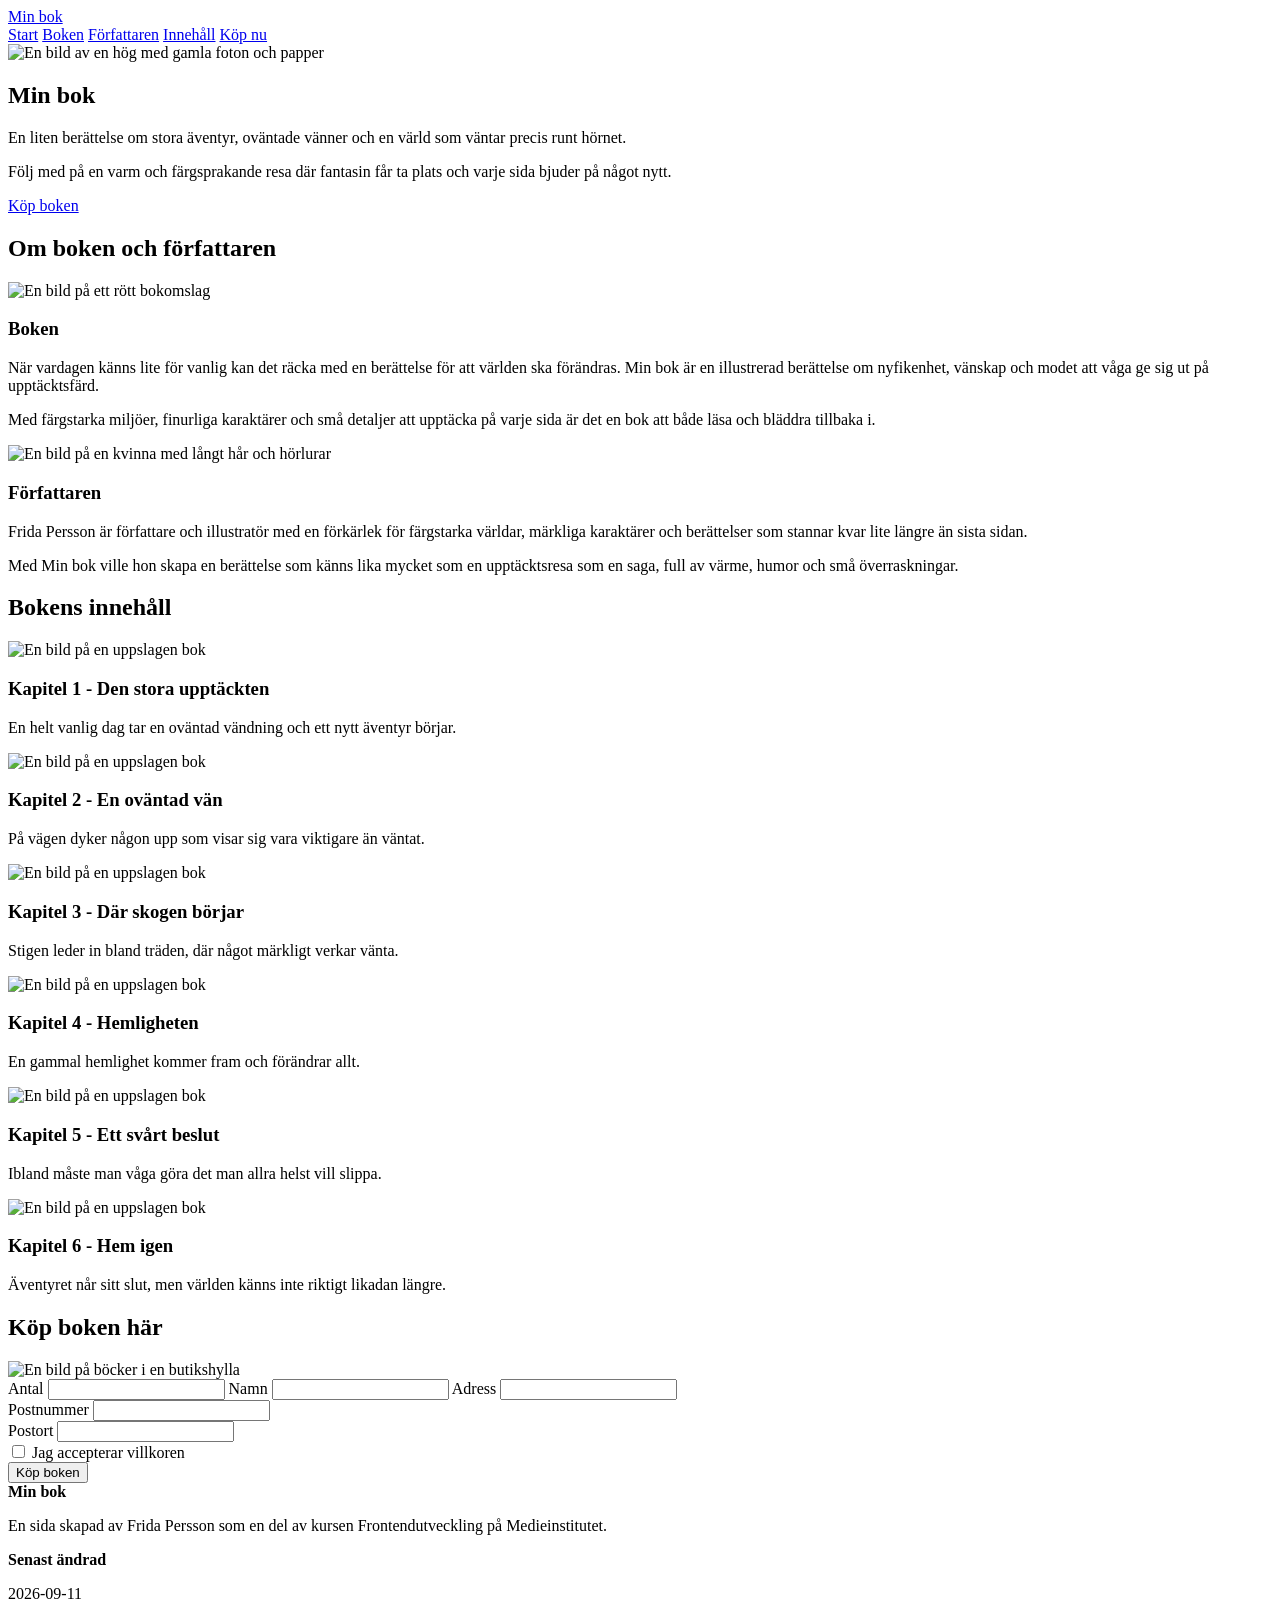
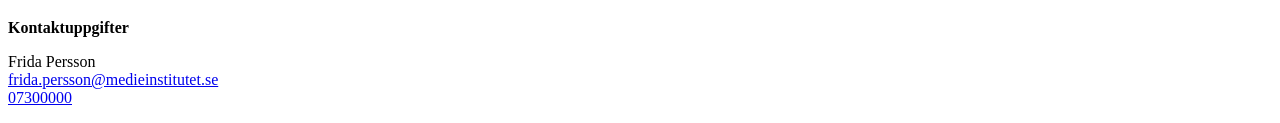
==== docs/index.html @ d1f8f6a1 "Add minified files" ====
<!DOCTYPE html><html lang=sv><head><meta charset=UTF-8><meta name=viewport content="width=device-width, initial-scale=1.0"><title>Boksida</title><link href=css/style.css rel=stylesheet></head><body> <header><nav><a href=# class=logo>Min bok</a><div><a href=#>Start</a> <a href=#boken>Boken</a> <a href=#forfattaren>Författaren</a> <a href=#innehall>Innehåll</a> <a href=#kop>Köp nu</a></div></nav></header><main><section class=hero><img src=img/herophoto.jpg alt="En bild av en hög med gamla foton och papper"><div class=hero-content><h1>Min bok</h1><p>En liten berättelse om stora äventyr, oväntade vänner och en värld som väntar precis runt hörnet.</p><p>Följ med på en varm och färgsprakande resa där fantasin får ta plats och varje sida bjuder på något nytt.</p><a href=#kop class="button hero-button">Köp boken</a></div></section><section class=info-section><h2>Om boken och författaren</h2><article class=info-block id=boken><img src=img/boken.jpg alt="En bild på ett rött bokomslag"><div><h3>Boken</h3><p>När vardagen känns lite för vanlig kan det räcka med en berättelse för att världen ska förändras. Min bok är en illustrerad berättelse om nyfikenhet, vänskap och modet att våga ge sig ut på upptäcktsfärd.</p><p>Med färgstarka miljöer, finurliga karaktärer och små detaljer att upptäcka på varje sida är det en bok att både läsa och bläddra tillbaka i.</p></div></article><article class=info-block id=forfattaren><img src=img/forfattare.jpg alt="En bild på en kvinna med långt hår och hörlurar"><div><h3>Författaren</h3><p>Frida Persson är författare och illustratör med en förkärlek för färgstarka världar, märkliga karaktärer och berättelser som stannar kvar lite längre än sista sidan.</p><p>Med Min bok ville hon skapa en berättelse som känns lika mycket som en upptäcktsresa som en saga, full av värme, humor och små överraskningar.</p></div></article></section><section id=innehall><h2>Bokens innehåll</h2><article><img src=img/kapitel.jpg alt="En bild på en uppslagen bok"><h3>Kapitel 1 - Den stora upptäckten</h3><p>En helt vanlig dag tar en oväntad vändning och ett nytt äventyr börjar.</p></article><article><img src=img/kapitel.jpg alt="En bild på en uppslagen bok"><h3>Kapitel 2 - En oväntad vän</h3><p>På vägen dyker någon upp som visar sig vara viktigare än väntat.</p></article><article><img src=img/kapitel.jpg alt="En bild på en uppslagen bok"><h3>Kapitel 3 - Där skogen börjar</h3><p>Stigen leder in bland träden, där något märkligt verkar vänta.</p></article><article><img src=img/kapitel.jpg alt="En bild på en uppslagen bok"><h3>Kapitel 4 - Hemligheten</h3><p>En gammal hemlighet kommer fram och förändrar allt.</p></article><article><img src=img/kapitel.jpg alt="En bild på en uppslagen bok"><h3>Kapitel 5 - Ett svårt beslut</h3><p>Ibland måste man våga göra det man allra helst vill slippa.</p></article><article><img src=img/kapitel.jpg alt="En bild på en uppslagen bok"><h3>Kapitel 6 - Hem igen</h3><p>Äventyret når sitt slut, men världen känns inte riktigt likadan längre.</p></article></section><section id=kop><h2>Köp boken här</h2><div><img src=img/formularbild.jpg alt="En bild på böcker i en butikshylla"><form><label for=antal>Antal</label> <input type=number id=antal name=antal required> <label for=namn>Namn</label> <input type=text id=namn name=namn required> <label for=adress>Adress</label> <input type=text id=adress name=adress required><div class=address-row><div><label for=postnummer>Postnummer</label> <input type=text id=postnummer name=postnummer required></div><div><label for=postort>Postort</label> <input type=text id=postort name=postort required></div></div><div><input type=checkbox id=villkor name=villkor required> <label for=villkor>Jag accepterar villkoren</label></div><button type=submit class=button>Köp boken</button></form></div></section></main><footer><div class=footer-content><div><b>Min bok</b><p>En sida skapad av Frida Persson som en del av kursen Frontendutveckling på Medieinstitutet.</p></div><div><b>Senast ändrad</b><p>2026-09-11</p></div><div><b>Kontaktuppgifter</b><p>Frida Persson <br> <a href=mailto:frida.persson@medieinstitutet.se>frida.persson@medieinstitutet.se</a> <br> <a href=tel:073000000>07300000</a></p></div></div></footer></body></html>
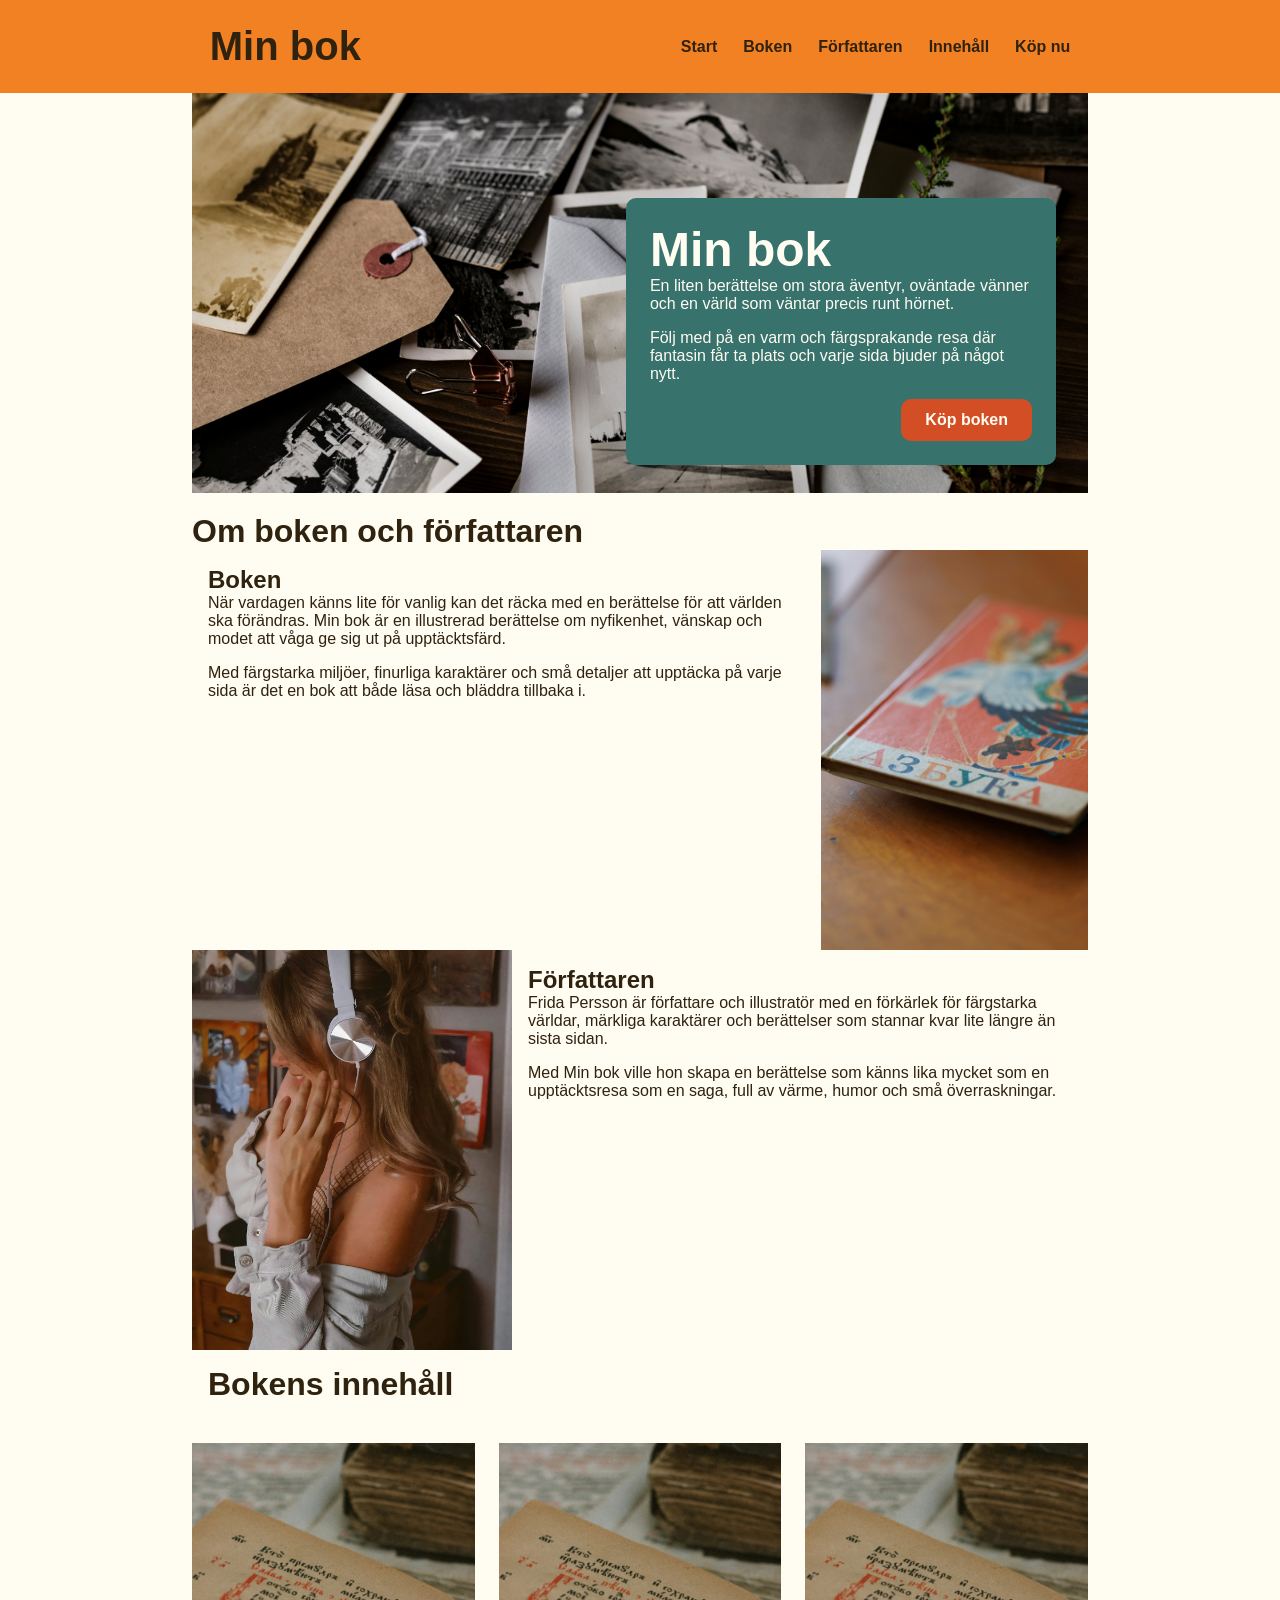
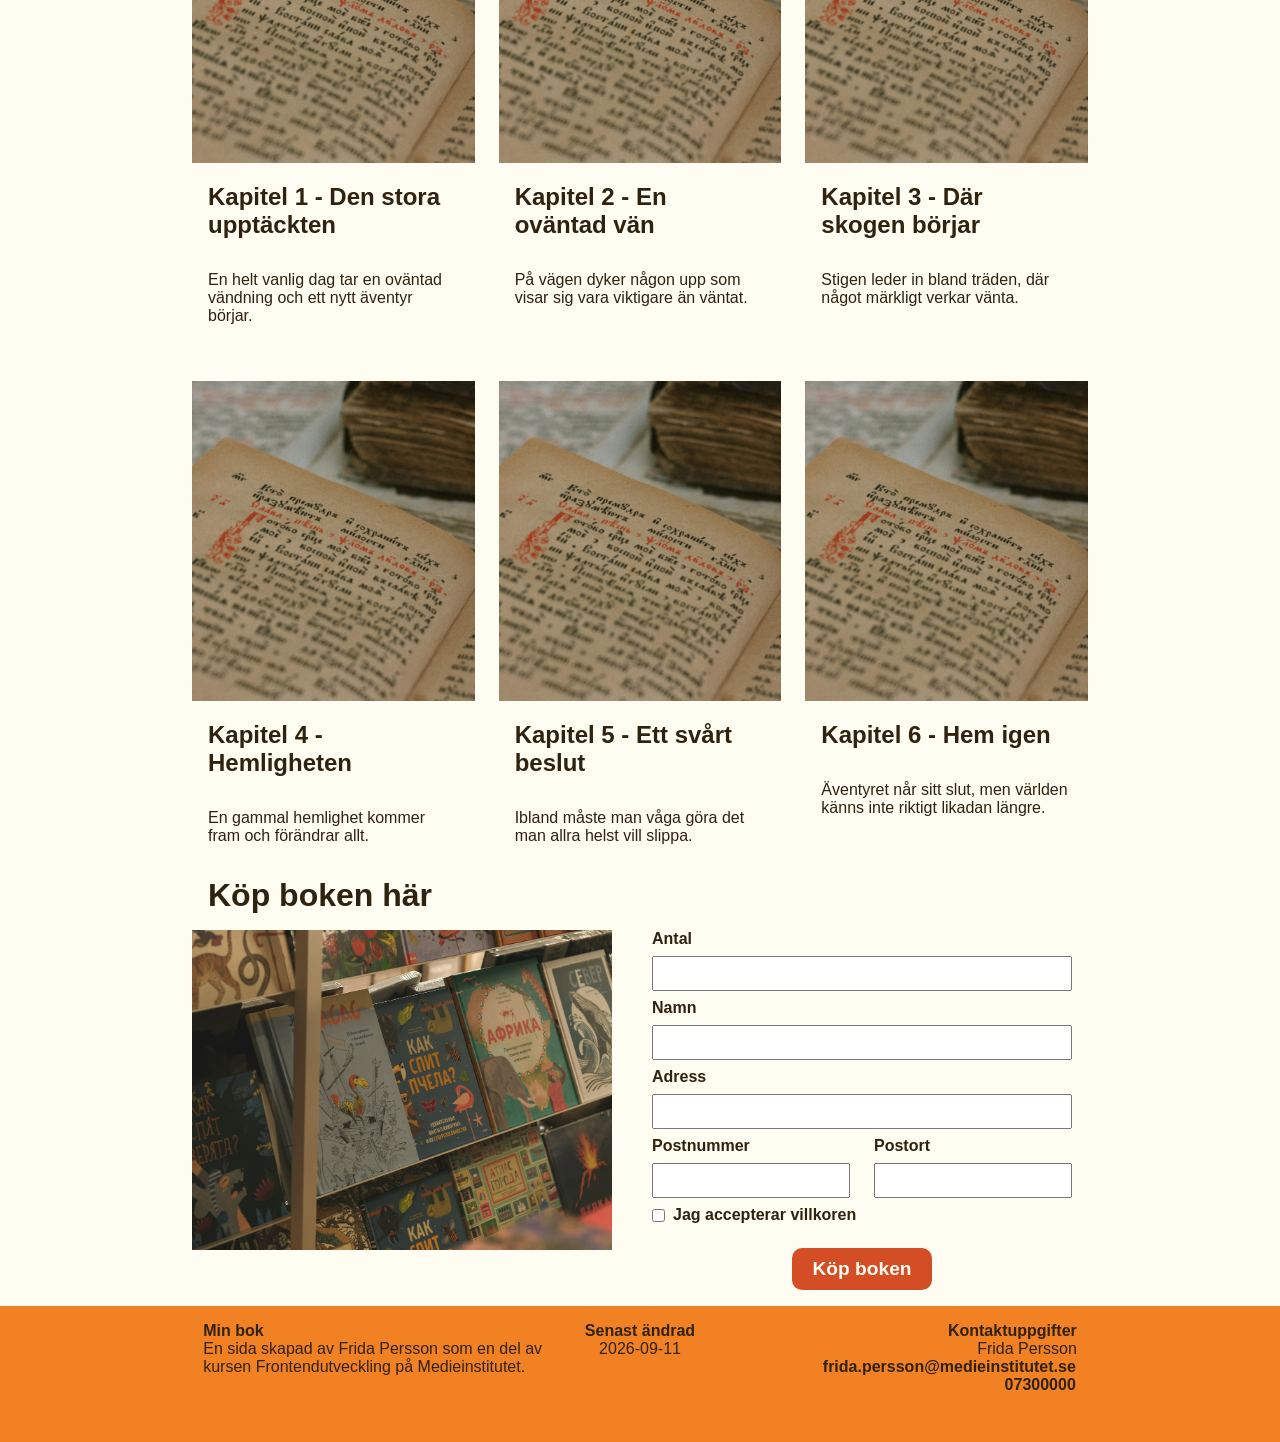
==== commit 02b597d0: "Fix broken links in minified files" ====
--- a/docs/index.html
+++ b/docs/index.html
@@ -1 +1 @@
-<!DOCTYPE html><html lang=sv><head><meta charset=UTF-8><meta name=viewport content="width=device-width, initial-scale=1.0"><title>Boksida</title><link href=css/style.css rel=stylesheet></head><body> <header><nav><a href=# class=logo>Min bok</a><div><a href=#>Start</a> <a href=#boken>Boken</a> <a href=#forfattaren>Författaren</a> <a href=#innehall>Innehåll</a> <a href=#kop>Köp nu</a></div></nav></header><main><section class=hero><img src=img/herophoto.jpg alt="En bild av en hög med gamla foton och papper"><div class=hero-content><h1>Min bok</h1><p>En liten berättelse om stora äventyr, oväntade vänner och en värld som väntar precis runt hörnet.</p><p>Följ med på en varm och färgsprakande resa där fantasin får ta plats och varje sida bjuder på något nytt.</p><a href=#kop class="button hero-button">Köp boken</a></div></section><section class=info-section><h2>Om boken och författaren</h2><article class=info-block id=boken><img src=img/boken.jpg alt="En bild på ett rött bokomslag"><div><h3>Boken</h3><p>När vardagen känns lite för vanlig kan det räcka med en berättelse för att världen ska förändras. Min bok är en illustrerad berättelse om nyfikenhet, vänskap och modet att våga ge sig ut på upptäcktsfärd.</p><p>Med färgstarka miljöer, finurliga karaktärer och små detaljer att upptäcka på varje sida är det en bok att både läsa och bläddra tillbaka i.</p></div></article><article class=info-block id=forfattaren><img src=img/forfattare.jpg alt="En bild på en kvinna med långt hår och hörlurar"><div><h3>Författaren</h3><p>Frida Persson är författare och illustratör med en förkärlek för färgstarka världar, märkliga karaktärer och berättelser som stannar kvar lite längre än sista sidan.</p><p>Med Min bok ville hon skapa en berättelse som känns lika mycket som en upptäcktsresa som en saga, full av värme, humor och små överraskningar.</p></div></article></section><section id=innehall><h2>Bokens innehåll</h2><article><img src=img/kapitel.jpg alt="En bild på en uppslagen bok"><h3>Kapitel 1 - Den stora upptäckten</h3><p>En helt vanlig dag tar en oväntad vändning och ett nytt äventyr börjar.</p></article><article><img src=img/kapitel.jpg alt="En bild på en uppslagen bok"><h3>Kapitel 2 - En oväntad vän</h3><p>På vägen dyker någon upp som visar sig vara viktigare än väntat.</p></article><article><img src=img/kapitel.jpg alt="En bild på en uppslagen bok"><h3>Kapitel 3 - Där skogen börjar</h3><p>Stigen leder in bland träden, där något märkligt verkar vänta.</p></article><article><img src=img/kapitel.jpg alt="En bild på en uppslagen bok"><h3>Kapitel 4 - Hemligheten</h3><p>En gammal hemlighet kommer fram och förändrar allt.</p></article><article><img src=img/kapitel.jpg alt="En bild på en uppslagen bok"><h3>Kapitel 5 - Ett svårt beslut</h3><p>Ibland måste man våga göra det man allra helst vill slippa.</p></article><article><img src=img/kapitel.jpg alt="En bild på en uppslagen bok"><h3>Kapitel 6 - Hem igen</h3><p>Äventyret når sitt slut, men världen känns inte riktigt likadan längre.</p></article></section><section id=kop><h2>Köp boken här</h2><div><img src=img/formularbild.jpg alt="En bild på böcker i en butikshylla"><form><label for=antal>Antal</label> <input type=number id=antal name=antal required> <label for=namn>Namn</label> <input type=text id=namn name=namn required> <label for=adress>Adress</label> <input type=text id=adress name=adress required><div class=address-row><div><label for=postnummer>Postnummer</label> <input type=text id=postnummer name=postnummer required></div><div><label for=postort>Postort</label> <input type=text id=postort name=postort required></div></div><div><input type=checkbox id=villkor name=villkor required> <label for=villkor>Jag accepterar villkoren</label></div><button type=submit class=button>Köp boken</button></form></div></section></main><footer><div class=footer-content><div><b>Min bok</b><p>En sida skapad av Frida Persson som en del av kursen Frontendutveckling på Medieinstitutet.</p></div><div><b>Senast ändrad</b><p>2026-09-11</p></div><div><b>Kontaktuppgifter</b><p>Frida Persson <br> <a href=mailto:frida.persson@medieinstitutet.se>frida.persson@medieinstitutet.se</a> <br> <a href=tel:073000000>07300000</a></p></div></div></footer></body></html>+<!DOCTYPE html><html lang=sv><head><meta charset=UTF-8><meta name=viewport content="width=device-width, initial-scale=1.0"><title>Boksida</title><link href=style.css rel=stylesheet></head><body> <header><nav><a href=# class=logo>Min bok</a><div><a href=#>Start</a> <a href=#boken>Boken</a> <a href=#forfattaren>Författaren</a> <a href=#innehall>Innehåll</a> <a href=#kop>Köp nu</a></div></nav></header><main><section class=hero><img src=../img/herophoto.jpg alt="En bild av en hög med gamla foton och papper"><div class=hero-content><h1>Min bok</h1><p>En liten berättelse om stora äventyr, oväntade vänner och en värld som väntar precis runt hörnet.</p><p>Följ med på en varm och färgsprakande resa där fantasin får ta plats och varje sida bjuder på något nytt.</p><a href=#kop class="button hero-button">Köp boken</a></div></section><section class=info-section><h2>Om boken och författaren</h2><article class=info-block id=boken><img src=../img/boken.jpg alt="En bild på ett rött bokomslag"><div><h3>Boken</h3><p>När vardagen känns lite för vanlig kan det räcka med en berättelse för att världen ska förändras. Min bok är en illustrerad berättelse om nyfikenhet, vänskap och modet att våga ge sig ut på upptäcktsfärd.</p><p>Med färgstarka miljöer, finurliga karaktärer och små detaljer att upptäcka på varje sida är det en bok att både läsa och bläddra tillbaka i.</p></div></article><article class=info-block id=forfattaren><img src=../img/forfattare.jpg alt="En bild på en kvinna med långt hår och hörlurar"><div><h3>Författaren</h3><p>Frida Persson är författare och illustratör med en förkärlek för färgstarka världar, märkliga karaktärer och berättelser som stannar kvar lite längre än sista sidan.</p><p>Med Min bok ville hon skapa en berättelse som känns lika mycket som en upptäcktsresa som en saga, full av värme, humor och små överraskningar.</p></div></article></section><section id=innehall><h2>Bokens innehåll</h2><article><img src=../img/kapitel.jpg alt="En bild på en uppslagen bok"><h3>Kapitel 1 - Den stora upptäckten</h3><p>En helt vanlig dag tar en oväntad vändning och ett nytt äventyr börjar.</p></article><article><img src=../img/kapitel.jpg alt="En bild på en uppslagen bok"><h3>Kapitel 2 - En oväntad vän</h3><p>På vägen dyker någon upp som visar sig vara viktigare än väntat.</p></article><article><img src=../img/kapitel.jpg alt="En bild på en uppslagen bok"><h3>Kapitel 3 - Där skogen börjar</h3><p>Stigen leder in bland träden, där något märkligt verkar vänta.</p></article><article><img src=../img/kapitel.jpg alt="En bild på en uppslagen bok"><h3>Kapitel 4 - Hemligheten</h3><p>En gammal hemlighet kommer fram och förändrar allt.</p></article><article><img src=../img/kapitel.jpg alt="En bild på en uppslagen bok"><h3>Kapitel 5 - Ett svårt beslut</h3><p>Ibland måste man våga göra det man allra helst vill slippa.</p></article><article><img src=../img/kapitel.jpg alt="En bild på en uppslagen bok"><h3>Kapitel 6 - Hem igen</h3><p>Äventyret når sitt slut, men världen känns inte riktigt likadan längre.</p></article></section><section id=kop><h2>Köp boken här</h2><div><img src=../img/formularbild.jpg alt="En bild på böcker i en butikshylla"><form><label for=antal>Antal</label> <input type=number id=antal name=antal required> <label for=namn>Namn</label> <input type=text id=namn name=namn required> <label for=adress>Adress</label> <input type=text id=adress name=adress required><div class=address-row><div><label for=postnummer>Postnummer</label> <input type=text id=postnummer name=postnummer required></div><div><label for=postort>Postort</label> <input type=text id=postort name=postort required></div></div><div><input type=checkbox id=villkor name=villkor required> <label for=villkor>Jag accepterar villkoren</label></div><button type=submit class=button>Köp boken</button></form></div></section></main><footer><div class=footer-content><div><b>Min bok</b><p>En sida skapad av Frida Persson som en del av kursen Frontendutveckling på Medieinstitutet.</p></div><div><b>Senast ändrad</b><p>2026-09-11</p></div><div><b>Kontaktuppgifter</b><p>Frida Persson <br> <a href=mailto:frida.persson@medieinstitutet.se>frida.persson@medieinstitutet.se</a> <br> <a href=tel:073000000>07300000</a></p></div></div></footer></body></html>
